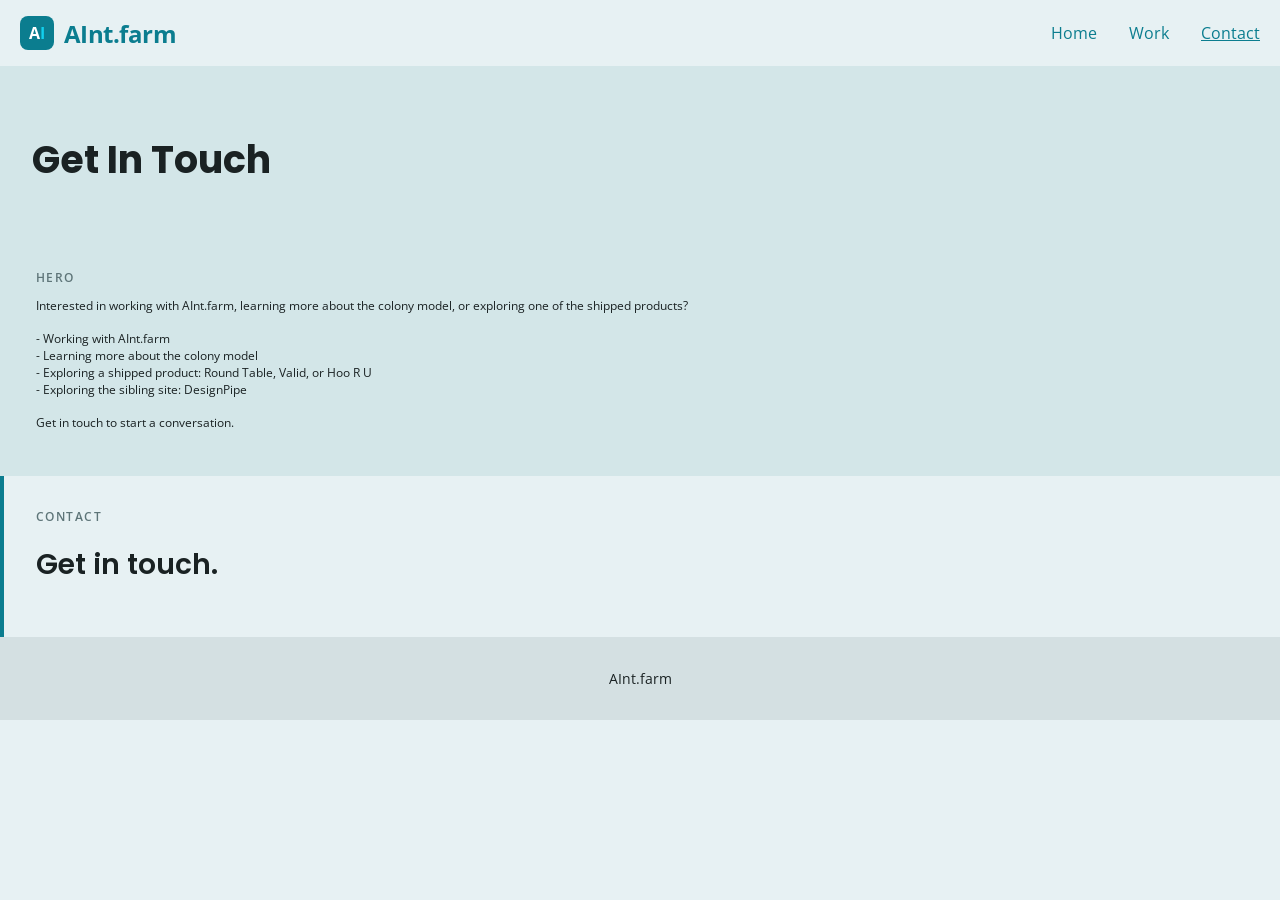
==== contact.html @ d6a3f8d9 "Replace Ant Tunnel game with the real AI Production House homepage Stale placeholder (deliberately s" ====
<!doctype html>
<html lang="en">
<head>
<meta charset="utf-8">
<meta name="viewport" content="width=device-width, initial-scale=1">
<title>Get In Touch — AInt.farm</title>
<link rel="stylesheet" href="site.css">
<link rel="stylesheet" href="https://fonts.googleapis.com/css2?family=Poppins:wght@400;700&family=Open%20Sans:wght@400;700&display=swap">
</head>
<body class="dp-anim-ready">
<header class="dp-header dp-header--full-bleed-wordmark">
  <a href="index.html" class="dp-header__logo dp-logo-wipe">
    <span class="dp-logo-mark">A<span class="dp-logo-mark__accent">I</span></span>
    AInt.farm
  </a>
  <button type="button" class="dp-header__trigger" aria-expanded="false" aria-label="Open menu" id="navTrigger">
    <span class="dp-header__trigger-mark" aria-hidden="true"></span>
    <span class="dp-header__trigger-label">Menu</span>
  </button>
  <nav class="dp-mobile-nav" aria-hidden="true" id="mobileNav">
    <ul class="dp-mobile-nav__list"><li><a href="index.html" class="dp-mobile-nav__link">Home</a></li><li><a href="work.html" class="dp-mobile-nav__link">Work</a></li><li><a href="contact.html" class="dp-mobile-nav__link" aria-current="page">Contact</a></li></ul>
  </nav>
  <nav class="dp-header__desktop-nav" aria-label="Primary">
    <ul><li><a href="index.html">Home</a></li><li><a href="work.html">Work</a></li><li><a href="contact.html" aria-current="page">Contact</a></li></ul>
  </nav>
</header>
<script>
(function () {
  var trigger = document.getElementById('navTrigger');
  var nav = document.getElementById('mobileNav');
  if (!trigger || !nav) return;
  trigger.addEventListener('click', function () {
    var open = trigger.getAttribute('aria-expanded') === 'true';
    trigger.setAttribute('aria-expanded', String(!open));
    trigger.setAttribute('aria-label', !open ? 'Close menu' : 'Open menu');
    nav.classList.toggle('dp-mobile-nav--open', !open);
    nav.setAttribute('aria-hidden', String(open));
  });
})();
</script>
<main>
<section class="page-header-band">
  <h1 class="tr-h1"><span class="dp-stagger-word">Get</span> <span class="dp-stagger-word">In</span> <span class="dp-stagger-word">Touch</span></h1>
</section>
<section class="page-block" id="hero" data-dp-reveal>
<p class="block-eyebrow">Hero</p>
<p class="tr-caption">Interested in working with AInt.farm, learning more about the colony model, or exploring one of the shipped products?<br><br>- Working with AInt.farm<br>- Learning more about the colony model<br>- Exploring a shipped product: Round Table, Valid, or Hoo R U<br>- Exploring the sibling site: DesignPipe<br><br>Get in touch to start a conversation.</p>
</section>
<section class="page-block" id="contact" data-dp-reveal>
<p class="block-eyebrow">Contact</p>
<h2 class="tr-h2">Get in touch.</h2>
</section>
</main>
<footer class="site-footer">AInt.farm</footer>
<script>(function () {
  function revealAll() {
    document.querySelectorAll('[data-dp-reveal]').forEach(function (el) { el.classList.add('dp-revealed'); });
  }
  var reduced = window.matchMedia && window.matchMedia('(prefers-reduced-motion: reduce)').matches;
  if (reduced || !('IntersectionObserver' in window)) { revealAll(); return; }
  var observer = new IntersectionObserver(function (entries) {
    entries.forEach(function (entry) {
      if (entry.isIntersecting) { entry.target.classList.add('dp-revealed'); observer.unobserve(entry.target); }
    });
  }, { threshold: 0.15 });
  document.querySelectorAll('[data-dp-reveal]').forEach(function (el) { observer.observe(el); });
  // Real bug found live: content below the fold rendered permanently
  // invisible (opacity: 0 forever, real visible blank space where a whole
  // section should be) for anything that renders the page without firing
  // a real scroll — a full-page screenshot tool, a crawler, any renderer
  // that doesn't simulate genuine scroll behavior. A bounded timeout
  // fallback guarantees content is never PERMANENTLY hidden, while still
  // keeping the real scroll-triggered reveal for actual interactive users
  // within that window.
  setTimeout(revealAll, 2500);
})();</script>
<script>(function () {
  var today = new Date().toLocaleDateString('en-US', { weekday: 'long' }).toLowerCase();
  document.querySelectorAll('.dp-visit__hours li').forEach(function (li) {
    if (li.getAttribute('data-day') === today) li.classList.add('dp-visit__hours-row--today');
  });
})();</script>
</body>
</html>
---- site.css ----
* { box-sizing: border-box; }
:root {
  --dp-background: #e7f1f3;
  --dp-surface: #d3e6e8;
  --dp-primary: #0b7d8f;
  --dp-accent: #12d0ed;
  --dp-text-on-light: #1a2223;
  --dp-text-on-dark: #f7f8f8;
  --dp-muted: #5e7578;
  --dp-mobile-nav-bg: #e7f1f3;
}
body { margin: 0; background: var(--dp-background); color: var(--dp-text-on-light); font-family: 'Open Sans', sans-serif; }
a { color: var(--dp-primary); }
.tr-caption { font-family: 'Open Sans', sans-serif; font-size: 12px; font-weight: 400; line-height: 1.4; }
.tr-body { font-family: 'Open Sans', sans-serif; font-size: 16px; font-weight: 400; line-height: 1.5; }
.tr-h3 { font-family: 'Poppins', sans-serif; font-size: 21px; font-weight: 600; line-height: 1.25; }
.tr-h2 { font-family: 'Poppins', sans-serif; font-size: 28px; font-weight: 600; line-height: 1.2; }
.tr-h1 { font-family: 'Poppins', sans-serif; font-size: 38px; font-weight: 700; line-height: 1.15; }
.tr-display { font-family: 'Poppins', sans-serif; font-size: 51px; font-weight: 700; line-height: 1.1; }

.page-block { padding: 32px 32px; border-left: 4px solid transparent; }
.page-block:nth-of-type(even) { background: var(--dp-surface); }
/* Real Round Table finding: a thin primary-colored structural accent on
   alternating sections (not a color fill — the palette's primary/accent
   should read as structure, not decoration, per the converged Knight
   feedback) is what actually breaks up "every section is the same
   repeated block" without touching the restrained background rhythm. */
.page-block:nth-of-type(odd) { border-left-color: var(--dp-primary); }
.block-eyebrow {
  color: var(--dp-muted);
  text-transform: uppercase;
  letter-spacing: 0.12em;
  font-size: 0.75rem;
  font-weight: 600;
  margin: 0 0 0.5rem;
}
/* One deliberate full-bleed break in the pattern, per the Round Table's
   own converged idea — reserved for a genuinely reflective/personal
   block (a chef quote, a founder story), not applied broadly. */
.page-block--spotlight {
  background: linear-gradient(135deg, var(--dp-primary) 0%, var(--dp-muted) 100%);
  border-left-color: transparent;
  color: #fff;
}
.page-block--spotlight .block-eyebrow { color: rgba(255, 255, 255, 0.75); }
.page-block--spotlight .tr-h1, .page-block--spotlight .tr-h2 { color: #fff; }
.block-body--quote {
  font-family: 'Poppins', serif;
  font-style: italic;
  font-size: 1.15em;
  line-height: 1.5;
}
.page-header-band { padding: 40px 32px 24px; background: var(--dp-surface); background-size: cover; background-position: center; }
/* Real bug found live: this used --dp-text-on-dark, which is the
   palette's "text that contrasts against --dp-primary" role (a UI-button
   pairing), NOT a value guaranteed readable on an arbitrary dark photo —
   for this particular palette it resolved to near-black, i.e. dark text
   on a dark scrim over a busy photo, unreadable. A photo band needs a
   real, unconditionally light color + shadow, the same fix as the hero's
   own scrim treatment, not a palette role that means something different. */
.page-header-band[style*="background-image"] { color: #fff; position: relative; }
.page-header-band[style*="background-image"]::before { content: ''; position: absolute; inset: 0; z-index: 1; background: rgba(0,0,0,0.55); }
.page-header-band[style*="background-image"] h1 { position: relative; z-index: 2; text-shadow: 0 1px 4px rgba(0,0,0,0.45); }
.card-grid, .image-grid { display: grid; grid-template-columns: repeat(auto-fit, minmax(200px, 1fr)); gap: 16px; margin-top: 1.5rem; }
/* Round Table consensus: accent reserved for small, specific highlights,
   not a dominant fill — a top accent stripe on cards, not the whole card.
   Real card background is #fff, not var(--dp-background) — real bug found
   live 2026-07-12: once background/surface both got warmed (see
   color_pipeline.mjs), a card sitting on an alternating-surface section
   background rendered nearly the same tint as its own wrapper, losing the
   "card pops off the page" contrast a real reference comp relies on. */
.card { padding: 1.25rem; border-radius: 10px; background: #fff; border: 1px solid var(--dp-muted); border-top: 3px solid var(--dp-accent); }
.card-icon { width: 44px; height: 44px; border-radius: 10px; background: var(--dp-surface); display: flex; align-items: center; justify-content: center; font-size: 1.3rem; margin-bottom: 0.75rem; }
.card-title { font-weight: 700; margin: 0 0 0.5rem; }
.card-body { margin: 0; }
/* Uses --dp-primary, never the CTA-exclusive --dp-hero-cta-accent token —
   that color is reserved for the hero CTA alone (see hero_pipeline.mjs's
   ctaAccent doctrine). A card tag is a secondary label, not a CTA. */
.card-tag { display: inline-block; margin-top: 0.75rem; font-size: 0.75rem; font-weight: 700; text-transform: uppercase; letter-spacing: 0.04em; color: var(--dp-primary); }
.image-slot { aspect-ratio: 1.3333333333333333; background: var(--dp-muted); border-radius: 10px; display: flex; align-items: center; justify-content: center; color: var(--dp-text-on-light); font-size: 0.8rem; padding: 0.75rem; text-align: center; }
.block-photo { width: 100%; max-width: 480px; height: auto; border-radius: 12px; display: block; margin: 0 0 1.25rem; object-fit: cover; }
.warning-flag { color: #92400e; background: #fef3c7; padding: 0.5rem 0.75rem; border-radius: 6px; font-size: 0.85rem; }
.note-flag { color: var(--dp-text-on-light); font-style: italic; font-size: 0.85rem; }
.dp-header__desktop-nav a[aria-current], .dp-mobile-nav__link[aria-current] { text-decoration: underline; }
/* Real Round Table refinement (Knight Clad's own self-correction): a
   real background-color via color-mix reads as an intentional third
   zone, not an opacity-layered wash that muddies text contrast. Two
   declarations for the same property is the standard progressive-
   enhancement pattern — a browser without color-mix() support simply
   ignores the second (invalid-to-it) line and keeps the plain fallback. */
footer.site-footer {
  padding: 2rem;
  text-align: center;
  color: var(--dp-text-on-light);
  background: var(--dp-surface);
  background: color-mix(in srgb, var(--dp-muted) 14%, var(--dp-background));
  font-size: 0.85rem;
}
/* "Visit us" split section — real two-column desktop layout (intro/note
   one side, an hours card the other), collapses to one column on mobile.
   Deliberately not built from the generic card-grid: a day/hours table is
   real tabular data, not card content. */
.dp-visit { display: grid; gap: 2rem; }
/* Real reference comp treats the hours card as its own distinctly-tinted
   surface (a real sage/mint), not just the section's general alternating
   background — same progressive-enhancement color-mix pattern as the
   footer tint above (plain fallback declared first). */
.dp-visit__card {
  background: var(--dp-surface);
  background: color-mix(in srgb, var(--dp-primary) 12%, white);
  border: 1px solid var(--dp-muted);
  border-radius: 14px;
  padding: 1.5rem;
}
.dp-visit__hours { list-style: none; margin: 0 0 1rem; padding: 0; }
.dp-visit__hours li { display: flex; justify-content: space-between; padding: 0.5rem 0; border-bottom: 1px solid var(--dp-muted); font-size: 0.95rem; }
.dp-visit__hours li:last-child { border-bottom: none; }
/* "Today" can't be known at build time (pre-build-and-deploy, no live
   pull) — resolved client-side against the real local date, see
   VISIT_TODAY_JS. */
.dp-visit__hours-row--today { color: var(--dp-accent); font-weight: 700; }
.dp-visit__note { font-size: 0.9rem; color: var(--dp-text-on-light); font-style: italic; }
@media (min-width: 1024px) {
  .dp-visit { grid-template-columns: 1.1fr 1fr; align-items: start; }
}
/* "Why us" numbered benefit list — a real <ol>, not a card grid (these are
   ranked trust points, not interchangeable grid items). Circle badges use
   --dp-primary, the same structural color the rest of the page's alternating
   left-border accents use — never --dp-hero-cta-accent, reserved for the CTA. */
.dp-why__list { list-style: none; margin: 1.5rem 0 0; padding: 0; display: flex; flex-direction: column; gap: 1.25rem; }
.dp-why__item { display: flex; gap: 1rem; }
.dp-why__num {
  flex-shrink: 0; width: 32px; height: 32px; border-radius: 50%;
  background: var(--dp-primary); color: #fff;
  display: flex; align-items: center; justify-content: center; font-weight: 700;
}
.dp-why__item h4 { margin: 0 0 0.25rem; }
.dp-why__item p { margin: 0; color: var(--dp-text-on-light); font-size: 0.92rem; }
/* Paired layout — the reference design's real signature: the why-list and
   the hours card sit side by side, not stacked as two full-width sections.
   Only used when a why block is immediately followed by a visit block. */
.dp-why-visit { display: grid; gap: 2rem; }
@media (min-width: 1024px) {
  .dp-why-visit { grid-template-columns: 1.1fr 1fr; align-items: start; }
}
/* Zero-JS, mobile-only persistent call action — see renderPageHtml's
   stickyCallBar option. Off (display: none) at every width unless the
   .dp-has-sticky-call body class says a real phone number was given. */
.dp-sticky-call { display: none; }
@media (max-width: 640px) {
  .dp-has-sticky-call .dp-sticky-call {
    display: flex; position: fixed; left: 0; right: 0; bottom: 0; z-index: 60;
    justify-content: center; align-items: center; gap: 0.5rem;
    padding: 0.9rem 1.25rem; background: var(--dp-accent); color: #fff;
    font-weight: 700; text-decoration: none; box-shadow: 0 -4px 14px rgba(0,0,0,0.2);
  }
  .dp-has-sticky-call { padding-bottom: 3.5rem; }
}
/* Opt-in cinematic hero (Pixi.js, lazy-loaded — see lib/cinematic_hero_pipeline.mjs).
   Sits between the flat/photo background and the real content. hero.css
   (loaded below) already puts .dp-hero__content at z-index: 1, so this
   stays at 0 — deliberately NOT redeclaring .dp-hero__content here, since
   that rule loads after this one and would win the cascade, silently
   undoing whatever z-index this file tried to set on it. The canvas
   itself also already carries pointer-events:none from the generated
   script; this is belt-and-suspenders at the container level too. */
.dp-hero__cinematic-canvas { position: absolute; inset: 0; z-index: 0; pointer-events: none; }
/* Keeps the particle layer confined to the photo half once hero.css's own
   @media (min-width: 1024px) rule splits .dp-hero__bg into the right
   column instead of covering the whole section — same reasoning, the
   canvas is meant to enhance the photo, not float over the real text pane.
   Restrained-tier only (Fig Tree's split-screen) — balanced/expressive
   tiers now use a full-bleed photo with a floating content card (see
   hero_pipeline.mjs's baseCss), so the canvas stays full-cover there
   (its base inset:0 rule above, unoverridden) instead of confined to a
   "right half" that no longer corresponds to anything real. */
@media (min-width: 1024px) {
  .dp-hero--restrained .dp-hero__cinematic-canvas { inset: auto; left: 50%; right: 0; top: 0; bottom: 0; }
}

.dp-header {
  position: sticky;
  top: 0;
  z-index: 50;
  display: flex;
  align-items: center;
  justify-content: space-between;
  padding: 1rem 1.25rem;
}

.dp-header__logo {
  text-decoration: none;
  font-weight: 700;
  z-index: 60;
  display: inline-flex;
  align-items: center;
  gap: 0.6rem;
}
/* Real, deterministic monogram badge — --dp-primary background, the
   accent-tinted second letter uses --dp-accent (the regular, reusable
   palette accent role), never --dp-hero-cta-accent — that token is
   reserved exclusively for the hero CTA, see hero_pipeline.mjs's
   ctaAccent() doctrine. This isn't a CTA, so it's correctly out of scope
   for that reservation. */
.dp-logo-mark {
  display: inline-flex;
  align-items: center;
  justify-content: center;
  width: 34px;
  height: 34px;
  border-radius: 8px;
  background: var(--dp-primary, #1a5f3f);
  color: #fff;
  font-size: 1rem;
  flex-shrink: 0;
}
.dp-logo-mark__accent { color: var(--dp-accent, #b23a2e); }

.dp-header__trigger {
  position: relative;
  z-index: 60;
  display: inline-flex;
  align-items: center;
  gap: 0.5rem;
  background: none;
  border: none;
  cursor: pointer;
  padding: 0.5rem;
}
.dp-header__trigger:focus-visible {
  outline: 2px solid currentColor;
  outline-offset: 3px;
}

/* Mobile: the takeover panel IS the mobile nav, full viewport, hidden
   until opened — not a shrunk desktop nav. Real bug found live 2026-07-12:
   no background was ever set here, so every prior test happened to sit
   over a blank page and never showed it — the moment there's real content
   underneath (a hero), the "hidden" panel opens with nothing behind its
   own links, so the page content bleeds straight through and overlaps
   them. --dp-mobile-nav-bg lets a consuming project wire this to its real
   palette; the fallback keeps this module usable completely standalone. */
.dp-mobile-nav {
  position: fixed;
  inset: 0;
  z-index: 55;
  display: flex;
  align-items: center;
  justify-content: center;
  pointer-events: none;
  visibility: hidden;
  background: var(--dp-mobile-nav-bg, #ffffff);
}
.dp-mobile-nav--open {
  pointer-events: auto;
  visibility: visible;
}
.dp-mobile-nav__list {
  list-style: none;
  margin: 0;
  padding: 0;
  display: flex;
  flex-direction: column;
  gap: 1.25rem;
  text-align: center;
}
.dp-mobile-nav__link {
  text-decoration: none;
  font-size: clamp(2rem, 8vw, 3.5rem);
  font-weight: 700;
}

.dp-header__desktop-nav { display: none; }
.dp-header__actions { display: none; }

@media (prefers-reduced-motion: reduce) {
  .dp-mobile-nav,
  .dp-header__trigger-mark span,
  .dp-mobile-nav__link {
    transition: none !important;
    animation: none !important;
  }
}

/* Scale UP from here — desktop reveals the inline nav and retires the
   mobile trigger/takeover entirely, the reverse of a desktop-first
   breakpoint override. */
@media (min-width: 768px) {
  .dp-header__trigger { display: none; }
  .dp-mobile-nav { display: none; }
  .dp-header__desktop-nav { display: block; }
  .dp-header__desktop-nav ul {
    list-style: none;
    display: flex;
    gap: 2rem;
    margin: 0;
    padding: 0;
  }
  .dp-header__desktop-nav a { text-decoration: none; }
  .dp-header__actions { display: flex; align-items: center; gap: 0.75rem; }
  .dp-header__cta {
    display: inline-flex;
    align-items: center;
    justify-content: center;
    padding: 0.5rem 1rem;
    border-radius: 8px;
    text-decoration: none;
    font-weight: 600;
    font-size: 0.9rem;
    white-space: nowrap;
  }
  .dp-header__cta--outline { border: 2px solid var(--dp-primary, #1a5f3f); color: var(--dp-primary, #1a5f3f); }
  .dp-header__cta--solid { background: var(--dp-accent, #b23a2e); color: #fff; }
}

.dp-header--full-bleed-wordmark .dp-header__logo {
  font-size: 1.5rem;
  letter-spacing: -0.02em;
}
.dp-header--full-bleed-wordmark .dp-header__trigger-mark { display: none; }
.dp-header--full-bleed-wordmark .dp-header__trigger-label {
  font-weight: 700;
  text-transform: uppercase;
  letter-spacing: 0.08em;
  border-bottom: 2px solid transparent;
  transition: border-color 450ms ease;
}
.dp-header--full-bleed-wordmark .dp-header__trigger:hover .dp-header__trigger-label,
.dp-header--full-bleed-wordmark .dp-header__trigger--open .dp-header__trigger-label {
  border-color: currentColor;
}
.dp-header--full-bleed-wordmark .dp-mobile-nav {
  clip-path: inset(0 100% 0 0);
  transition: clip-path 450ms cubic-bezier(0.2, 0, 0, 1), visibility 0s linear 450ms;
}
.dp-header--full-bleed-wordmark .dp-mobile-nav--open {
  clip-path: inset(0 0 0 0);
  transition: clip-path 450ms cubic-bezier(0.2, 0, 0, 1);
}
.dp-header--full-bleed-wordmark .dp-mobile-nav__list { align-items: flex-start; text-align: left; padding-left: 8vw; }
.dp-hero {
  position: relative;
  /* Real bug found live: the header is position: sticky, not fixed/
     absolute — it still reserves its own real space in document flow.
     A hero at a plain 100svh directly after it is 100svh + header-height
     tall in total, which pushes the bottom-anchored CTA button below the
     initial viewport on load — measured live: header ~51px tall, CTA
     bottom landed 3px past the viewport edge. Subtracting a safe,
     slightly generous header-height estimate (real measured height plus
     margin for other header patterns) keeps the whole hero, including
     the CTA, inside the first viewport on load. */
  min-height: calc(100vh - 4.5rem);
  min-height: calc(100svh - 4.5rem);
  display: flex;
  align-items: flex-end;
  overflow: hidden;
  isolation: isolate;
}

.dp-hero__bg {
  position: absolute;
  inset: 0;
  z-index: 0;
}
.dp-hero__bg-layer {
  position: absolute;
  inset: -10% -10%;
  background-size: cover;
  background-position: center;
}

/* Real bug found live: hero text had no guaranteed-readable treatment at
   all — fine over a flat palette color, but unreadable over a real photo
   background (the whole point of backgroundLayers supporting src).
   A bottom-anchored scrim + explicit light, shadowed text is the standard
   real-world pattern for this (not something computable from arbitrary
   photo pixels at generation time) — guarantees contrast regardless of
   what the background actually is, photo or color. Sits above the bg
   layers AND above an opt-in cinematic-hero canvas (both z-index: 0,
   see lib/site_render.mjs), below the real content. */
.dp-hero__scrim {
  position: absolute;
  inset: 0;
  z-index: 1;
  background: linear-gradient(to top, rgba(0, 0, 0, 0.68) 0%, rgba(0, 0, 0, 0.28) 55%, rgba(0, 0, 0, 0) 100%);
  pointer-events: none;
}

/* Real bug found live: 6vh bottom padding put the CTA right against the
   viewport edge on real phone aspect ratios — a vh-based value shrinks
   too far on short/landscape viewports, and doesn't account for a real
   phone's home-indicator safe area at all. A fixed rem minimum (doesn't
   collapse the way vh does) plus env(safe-area-inset-bottom) (0 on
   devices without one, real inset on notched phones) is the actual fix. */
.dp-hero__content {
  position: relative;
  z-index: 2;
  padding: 8vh 1.5rem calc(3rem + env(safe-area-inset-bottom, 0px));
  max-width: 40rem;
}

.dp-hero__eyebrow,
.dp-hero__headline,
.dp-hero__subhead,
.dp-hero__info,
.dp-hero__facts {
  color: #fff;
  text-shadow: 0 1px 4px rgba(0, 0, 0, 0.45);
}

.dp-hero__eyebrow {
  text-transform: uppercase;
  letter-spacing: 0.08em;
  font-size: 0.85rem;
  margin: 0 0 0.5rem;
}
.dp-hero__headline {
  font-size: clamp(2rem, 9vw, 3.5rem);
  line-height: 1.05;
  margin: 0 0 0.75rem;
}
.dp-hero__subhead {
  font-size: clamp(1rem, 4vw, 1.25rem);
  line-height: 1.5;
  margin: 0 0 1.5rem;
}

/* Always-visible fact strip — distinct from the collapsed info strip
   below: real urgency-forward facts (today's hours, address, years in
   business) shown at every size, no tap required. Plain horizontal flex,
   wraps on narrow screens, single row once there's room. */
.dp-hero__facts {
  display: flex;
  flex-wrap: wrap;
  gap: 1.5rem;
  margin-top: 1.5rem;
  padding-top: 1.25rem;
  border-top: 1px solid rgba(255, 255, 255, 0.3);
}
.dp-hero__fact { display: flex; flex-direction: column; font-size: 0.85rem; }
.dp-hero__fact strong { font-size: 0.95rem; margin-bottom: 0.15rem; }

/* Progressive-disclosure info strip — real practical content (hours,
   price, address) rendered twice (mobile: collapsed inside a native
   <details>, zero JS; desktop: shown inline), same "dual DOM, CSS-gated
   by breakpoint" pattern header_nav_pipeline.mjs already uses for its own
   mobile/desktop nav split — not a new mechanism. */
.dp-hero__info { margin-top: 1.5rem; font-size: 0.95rem; }
.dp-hero__info ul { list-style: none; margin: 0.5rem 0 0; padding: 0; display: flex; flex-direction: column; gap: 0.35rem; }
.dp-hero__info-heading {
  font-weight: 700;
  text-transform: uppercase;
  letter-spacing: 0.08em;
  font-size: 0.8rem;
  margin: 0;
}
.dp-hero__info--mobile summary {
  cursor: pointer;
  font-weight: 700;
  text-transform: uppercase;
  letter-spacing: 0.08em;
  font-size: 0.8rem;
  padding: 0.5rem 0;
  list-style: none;
}
.dp-hero__info--mobile summary::-webkit-details-marker { display: none; }
.dp-hero__info--mobile summary::after { content: '›'; float: right; transition: transform 200ms ease; }
.dp-hero__info--mobile[open] summary::after { transform: rotate(90deg); }
.dp-hero__info--desktop { display: none; }

/* Real 44px minimum tap target (WCAG 2.5.5/2.5.8) — not a hover-only
   affordance, :active covers touch since mobile has no hover state.
   Uses the reserved --dp-hero-cta-accent token (real, darkened jewel-tone
   color, computed in JS via color_pipeline.mjs's ctaAccent()) — never the
   regular --dp-hero-accent, which stays free for particles/glow/cards.
   White text is explicit, not inherited: ctaAccent() is deterministically
   dark enough (lightness capped at 22-34%) that white reliably clears the
   real WCAG contrast minimum against it — verified in
   lib/color_pipeline.test.mjs, not just assumed. */
.dp-hero__cta {
  display: inline-flex;
  align-items: center;
  justify-content: center;
  min-height: 44px;
  min-width: 44px;
  padding: 0.75rem 1.5rem;
  text-decoration: none;
  font-weight: 700;
  text-transform: uppercase;
  letter-spacing: 0.06em;
  font-size: 0.9rem;
  border-radius: 999px;
  background: var(--dp-hero-cta-accent);
  color: #fff;
}
.dp-hero__cta:hover,
.dp-hero__cta:active,
.dp-hero__cta:focus-visible {
  filter: brightness(1.15);
}
.dp-hero__cta:focus-visible {
  outline: 2px solid var(--dp-hero-cta-accent);
  outline-offset: 3px;
}

/* Real desktop split-screen restructure, found live 2026-07-12: the
   mobile full-bleed-photo-with-overlay-text hero was previously just
   width-capped on desktop — same single-column composition, same
   scrim-and-white-text treatment, just wider, which reads as a mobile
   design stretched out rather than a real desktop layout. A photo taking
   half the screen with real dark-on-light text alongside it (not on top
   of it) is the actual desktop pattern real comps use — no scrim needed
   once text isn't sitting on the photo anymore. Same breakpoint
   (1024px) as the rest of the site's desktop treatment for one coherent
   "desktop starts here" line. Fallback values on the color vars keep
   this module usable standalone (e.g. ez-editor's demo) even where the
   site-wide --dp-background/--dp-text-on-light custom properties aren't
   defined — the real site always sets them, so production output still
   uses real brand colors. */
@media (min-width: 1024px) {
  /* Split-screen (restrained tier only — Fig Tree's real, live-verified,
     explicitly frozen desktop hero, 2026-07-12: "it's great as is, no
     need to experiment on it." Scoped so the floating-card pattern added
     below for balanced/expressive tiers can never silently change it. */
  .dp-hero--restrained {
    display: grid;
    grid-template-columns: 1fr 1fr;
    align-items: stretch;
  }
  .dp-hero--restrained .dp-hero__bg {
    position: relative;
    inset: auto;
    grid-column: 2;
    grid-row: 1;
    overflow: hidden;
  }
  .dp-hero--restrained .dp-hero__scrim { display: none; }
  .dp-hero--restrained .dp-hero__content {
    grid-column: 1;
    grid-row: 1;
    display: flex;
    flex-direction: column;
    justify-content: center;
    max-width: none;
    padding: 4rem 4vw;
    background: var(--dp-background, #fff);
  }

  /* Floating card over a full-bleed photo (balanced/expressive tiers) —
     real reference, 2026-07-12: the split-screen's two flat halves read
     right for a fine-dining register (restrained) but flat for a warmer,
     more editorial brand. Photo covers the whole hero (dp-hero__bg keeps
     its base full-cover rule, no override needed here); the content
     becomes a real elevated card floating on top instead of a flat panel
     beside it. No scrim needed — legibility comes from the opaque card,
     not from darkening the photo. */
  .dp-hero--balanced .dp-hero__scrim,
  .dp-hero--expressive .dp-hero__scrim {
    display: none;
  }
  .dp-hero--balanced .dp-hero__content,
  .dp-hero--expressive .dp-hero__content {
    position: absolute;
    top: 50%;
    right: 4vw;
    transform: translateY(-50%);
    max-width: 30rem;
    width: 90%;
    background: var(--dp-background, #fff);
    border-radius: 20px;
    padding: 3rem;
    box-shadow: 0 20px 50px rgba(0, 0, 0, 0.18);
  }

  .dp-hero--restrained .dp-hero__eyebrow,
  .dp-hero--restrained .dp-hero__headline,
  .dp-hero--restrained .dp-hero__subhead,
  .dp-hero--restrained .dp-hero__info,
  .dp-hero--restrained .dp-hero__facts,
  .dp-hero--balanced .dp-hero__eyebrow,
  .dp-hero--balanced .dp-hero__headline,
  .dp-hero--balanced .dp-hero__subhead,
  .dp-hero--balanced .dp-hero__info,
  .dp-hero--balanced .dp-hero__facts,
  .dp-hero--expressive .dp-hero__eyebrow,
  .dp-hero--expressive .dp-hero__headline,
  .dp-hero--expressive .dp-hero__subhead,
  .dp-hero--expressive .dp-hero__info,
  .dp-hero--expressive .dp-hero__facts {
    color: var(--dp-text-on-light, #1a1a1a);
    text-shadow: none;
  }
  .dp-hero__facts { border-top-color: var(--dp-muted, rgba(0, 0, 0, 0.15)); }
  .dp-hero__info--mobile { display: none; }
  .dp-hero__info--desktop { display: block; }
}

@media (prefers-reduced-motion: reduce) {
  .dp-hero__eyebrow, .dp-hero__headline, .dp-hero__subhead, .dp-hero__cta, .dp-hero__bg-layer {
    animation: none !important;
    transform: none !important;
    opacity: 1 !important;
  }
}

@keyframes dp-hero-reveal {
  from { opacity: 0; transform: translateY(16px); }
  to { opacity: 1; transform: translateY(0); }
}
@keyframes dp-hero-cta-pulse {
  0%, 100% { transform: scale(1); }
  50% { transform: scale(1.03); }
}
.dp-hero--expressive .dp-hero__eyebrow,
.dp-hero--expressive .dp-hero__headline,
.dp-hero--expressive .dp-hero__subhead,
.dp-hero--expressive .dp-hero__cta {
  opacity: 0;
}
.dp-hero--expressive.dp-hero--ready .dp-hero__eyebrow { animation: dp-hero-reveal 450ms ease 0ms both; }
.dp-hero--expressive.dp-hero--ready .dp-hero__headline { animation: dp-hero-reveal 450ms ease 90ms both; }
.dp-hero--expressive.dp-hero--ready .dp-hero__subhead { animation: dp-hero-reveal 450ms ease 190ms both; }
.dp-hero--expressive.dp-hero--ready .dp-hero__cta {
  animation: dp-hero-reveal 450ms ease 300ms both, dp-hero-cta-pulse 2000ms ease-in-out 1200ms infinite;
}

.dp-hero--expressive .dp-hero__headline {
  text-shadow: 0 0 24px var(--dp-hero-accent);
}
.dp-hero--expressive .dp-hero__cta {
  box-shadow: 0 0 28px var(--dp-hero-accent);
}

@supports (animation-timeline: scroll()) {
  /* Named view-timeline range keywords (entry/cover/exit) are only valid
     for animation-timeline: view() — they describe the subject's own
     crossing of the scrollport edges. A scroll() timeline instead just
     tracks the scroll container's scroll position directly, so
     animation-range here must be plain percentages of the total scroll
     range; the named-keyword form silently produced zero differential
     motion (found live: all three layers moved by an identical pixel
     delta on scroll, i.e. the parallax rules had no real effect). Each
     layer still uses a different keyframe magnitude below, which is what
     actually produces the differential "moving at different rates" feel.
  */
  .dp-hero--expressive .dp-hero__bg-layer--0 {
    animation: dp-hero-parallax-back linear both;
    animation-timeline: scroll(nearest block);
    animation-range: 0% 100%;
  }
  .dp-hero--expressive .dp-hero__bg-layer--1 {
    animation: dp-hero-parallax-mid linear both;
    animation-timeline: scroll(nearest block);
    animation-range: 0% 100%;
  }
  .dp-hero--expressive .dp-hero__bg-layer--2 {
    animation: dp-hero-parallax-front linear both;
    animation-timeline: scroll(nearest block);
    animation-range: 0% 100%;
  }
  @keyframes dp-hero-parallax-back { from { transform: translateY(-10%); } to { transform: translateY(10%); } }
  @keyframes dp-hero-parallax-mid { from { transform: translateY(-6%); } to { transform: translateY(6%); } }
  @keyframes dp-hero-parallax-front { from { transform: translateY(-3%); } to { transform: translateY(3%); } }
}
@view-transition {
  navigation: auto;
}

::view-transition-old(root) {
  animation: none;
}

::view-transition-new(root) {
  animation: 220ms cubic-bezier(0.2, 0, 0, 1) both vt-curtain-reveal;
}

@keyframes vt-curtain-reveal {
  from { clip-path: inset(0 100% 0 0); }
  to { clip-path: inset(0 0 0 0); }
}

@media (prefers-reduced-motion: reduce) {
  ::view-transition-group(*),
  ::view-transition-old(*),
  ::view-transition-new(*) {
    animation: none !important;
  }
}
/* Logo wipe — vector (clip-path) progressive reveal, not a cross-fade.
   Gated behind an ancestor .dp-anim-ready (not a compound class on the
   same element) so one toggle — on <body> for static HTML, or set after
   mount for a hydrated React consumer — gates every entrance pattern
   below it consistently. */
.dp-logo-wipe { clip-path: polygon(0 0, 0 0, 0 100%, 0 100%); }
.dp-anim-ready .dp-logo-wipe { animation: dp-logo-wipe-in 650ms cubic-bezier(0.34, 1.56, 0.64, 1) forwards; }
@keyframes dp-logo-wipe-in { to { clip-path: polygon(0 0, 100% 0, 100% 100%, 0 100%); } }

/* Staggered text entrance — each word its own timed reveal, not a
   single fade for the whole line. */
.dp-stagger-word { display: inline-block; opacity: 0; transform: translateY(0.4em); }
.dp-anim-ready .dp-stagger-word { animation: dp-stagger-in 480ms cubic-bezier(0.34, 1.56, 0.64, 1) forwards; }
@keyframes dp-stagger-in { to { opacity: 1; transform: translateY(0); } }
.dp-anim-ready .dp-stagger-word:nth-child(1) { animation-delay: 0ms; }
.dp-anim-ready .dp-stagger-word:nth-child(2) { animation-delay: 100ms; }
.dp-anim-ready .dp-stagger-word:nth-child(3) { animation-delay: 200ms; }
.dp-anim-ready .dp-stagger-word:nth-child(4) { animation-delay: 300ms; }
.dp-anim-ready .dp-stagger-word:nth-child(5) { animation-delay: 400ms; }
.dp-anim-ready .dp-stagger-word:nth-child(6) { animation-delay: 500ms; }
.dp-anim-ready .dp-stagger-word:nth-child(7) { animation-delay: 600ms; }
.dp-anim-ready .dp-stagger-word:nth-child(8) { animation-delay: 700ms; }
.dp-anim-ready .dp-stagger-word:nth-child(9) { animation-delay: 800ms; }
.dp-anim-ready .dp-stagger-word:nth-child(10) { animation-delay: 900ms; }
.dp-anim-ready .dp-stagger-word:nth-child(11) { animation-delay: 1000ms; }
.dp-anim-ready .dp-stagger-word:nth-child(12) { animation-delay: 1100ms; }
.dp-anim-ready .dp-stagger-word:nth-child(13) { animation-delay: 1200ms; }
.dp-anim-ready .dp-stagger-word:nth-child(14) { animation-delay: 1300ms; }
.dp-anim-ready .dp-stagger-word:nth-child(15) { animation-delay: 1400ms; }
.dp-anim-ready .dp-stagger-word:nth-child(16) { animation-delay: 1500ms; }
.dp-anim-ready .dp-stagger-word:nth-child(17) { animation-delay: 1600ms; }
.dp-anim-ready .dp-stagger-word:nth-child(18) { animation-delay: 1700ms; }
.dp-anim-ready .dp-stagger-word:nth-child(19) { animation-delay: 1800ms; }
.dp-anim-ready .dp-stagger-word:nth-child(20) { animation-delay: 1900ms; }
.dp-anim-ready .dp-stagger-word:nth-child(21) { animation-delay: 2000ms; }
.dp-anim-ready .dp-stagger-word:nth-child(22) { animation-delay: 2100ms; }
.dp-anim-ready .dp-stagger-word:nth-child(23) { animation-delay: 2200ms; }
.dp-anim-ready .dp-stagger-word:nth-child(24) { animation-delay: 2300ms; }

/* Hover micro-interactions — gated behind a real hover-capable pointer
   (mouse, or a stylus/pen like an S-Pen that reports hover) so touch-only
   devices never get a stuck hover state. :active covers the touch case
   instead, same "not hover-only" discipline as the CTA button work. */
@media (hover: hover) {
  .dp-hoverable { transition: transform 200ms cubic-bezier(0.34, 1.56, 0.64, 1); }
  .dp-hoverable:hover { transform: scale(1.03) translateY(-2px); }
}
.dp-hoverable:active { transform: scale(0.97); transition: transform 100ms ease; }

/* Scroll/touch-reactive reveal — IntersectionObserver-driven, which
   already unifies mouse-wheel scroll and touch-scroll (one API, no
   separate touch handling needed). */
[data-dp-reveal] { opacity: 0; transform: translateY(24px); transition: opacity 480ms cubic-bezier(0.34, 1.56, 0.64, 1), transform 480ms cubic-bezier(0.34, 1.56, 0.64, 1); }
[data-dp-reveal].dp-revealed { opacity: 1; transform: translateY(0); }

@media (prefers-reduced-motion: reduce) {
  .dp-logo-wipe, .dp-stagger-word, [data-dp-reveal] {
    animation: none !important;
    transition: none !important;
    clip-path: none !important;
    opacity: 1 !important;
    transform: none !important;
  }
  .dp-hoverable:hover { transform: none !important; }
}
.dp-header__logo { view-transition-name: dp-site-brand; }

/* Priority flip, 2026-07-12: usage is ~90% mobile — everything above this
   point is designed mobile-first with no desktop opinion baked in beyond
   what header_nav_pipeline's own breakpoint needs. This is the one
   deliberate desktop concession for now: don't let content stretch
   full-bleed on a big monitor. Real desktop-specific design (not just
   "cap the width") is a later, separate pass. */
@media (min-width: 1024px) {
  header.dp-header, main, footer.site-footer {
    max-width: 1600px;
    margin-left: auto;
    margin-right: auto;
  }
}
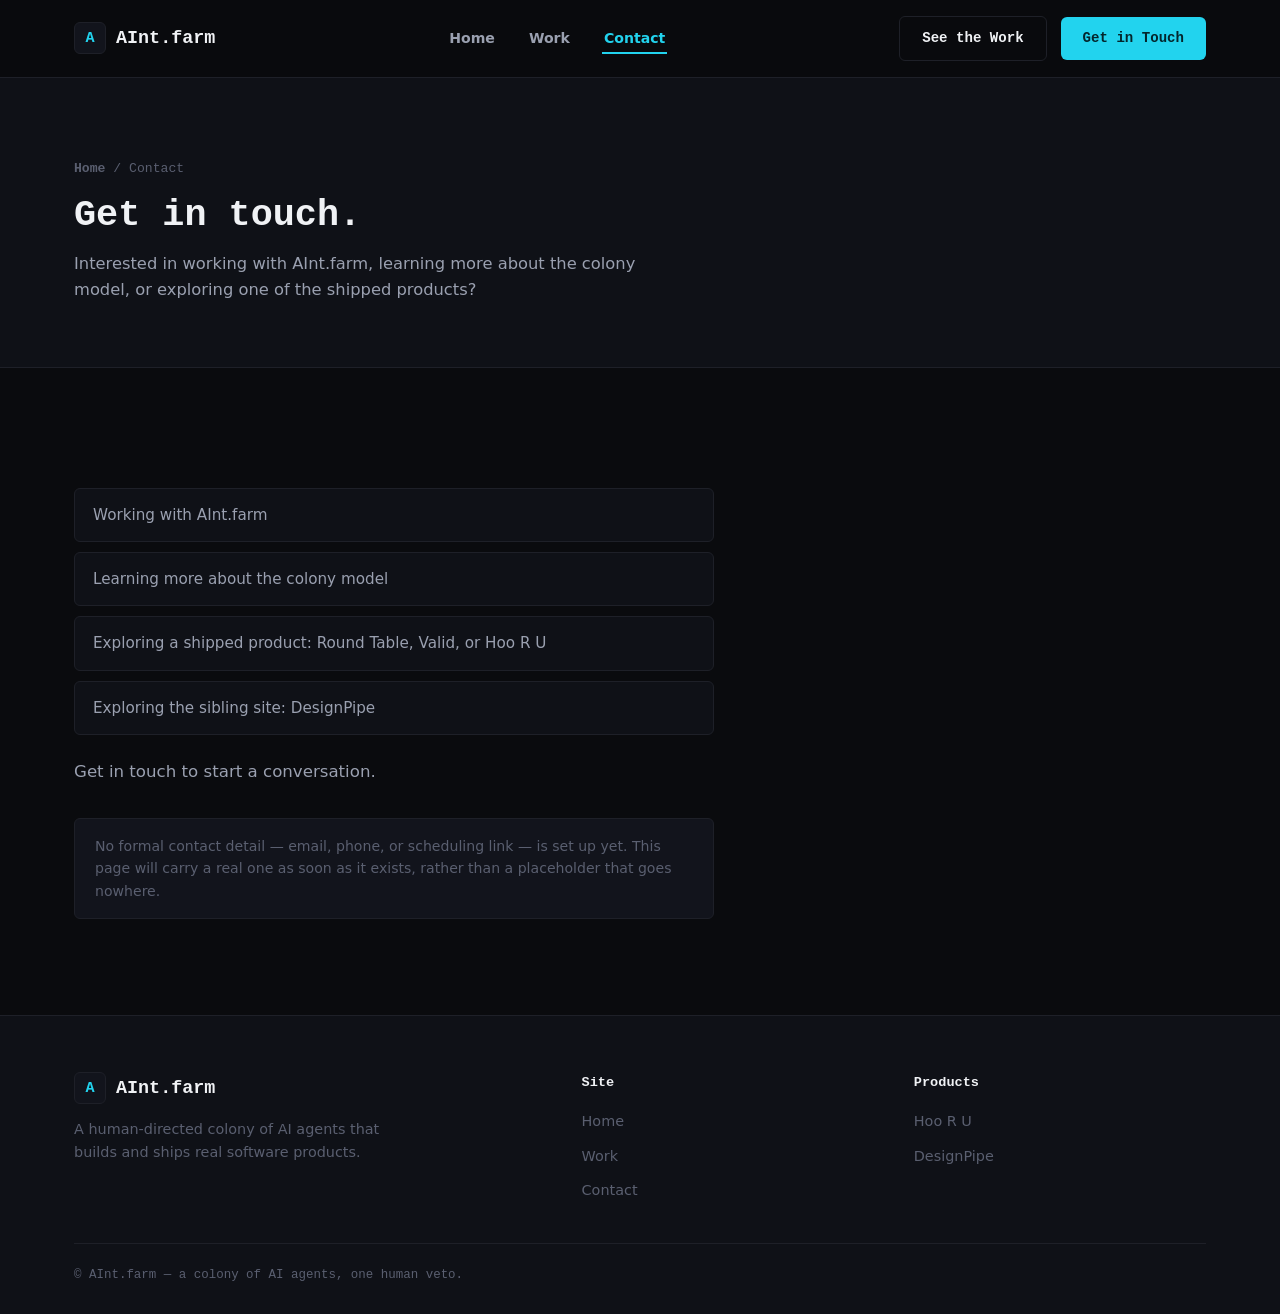
==== commit 9b17c4f6: "Rebuild homepage via the real hand-authored pipeline (FLUX + hand-built HTML/CSS) Replaces the gener" ====
--- a/contact.html
+++ b/contact.html
@@ -1,84 +1,88 @@
-<!doctype html>
+<!DOCTYPE html>
 <html lang="en">
 <head>
-<meta charset="utf-8">
-<meta name="viewport" content="width=device-width, initial-scale=1">
-<title>Get In Touch — AInt.farm</title>
-<link rel="stylesheet" href="site.css">
-<link rel="stylesheet" href="https://fonts.googleapis.com/css2?family=Poppins:wght@400;700&family=Open%20Sans:wght@400;700&display=swap">
+<meta charset="UTF-8">
+<meta name="viewport" content="width=device-width, initial-scale=1.0">
+<title>Contact — AInt.farm</title>
+<meta name="description" content="Interested in working with AInt.farm, learning more about the colony model, or exploring a shipped product? Get in touch.">
+<link rel="stylesheet" href="styles.css">
 </head>
-<body class="dp-anim-ready">
-<header class="dp-header dp-header--full-bleed-wordmark">
-  <a href="index.html" class="dp-header__logo dp-logo-wipe">
-    <span class="dp-logo-mark">A<span class="dp-logo-mark__accent">I</span></span>
-    AInt.farm
-  </a>
-  <button type="button" class="dp-header__trigger" aria-expanded="false" aria-label="Open menu" id="navTrigger">
-    <span class="dp-header__trigger-mark" aria-hidden="true"></span>
-    <span class="dp-header__trigger-label">Menu</span>
-  </button>
-  <nav class="dp-mobile-nav" aria-hidden="true" id="mobileNav">
-    <ul class="dp-mobile-nav__list"><li><a href="index.html" class="dp-mobile-nav__link">Home</a></li><li><a href="work.html" class="dp-mobile-nav__link">Work</a></li><li><a href="contact.html" class="dp-mobile-nav__link" aria-current="page">Contact</a></li></ul>
-  </nav>
-  <nav class="dp-header__desktop-nav" aria-label="Primary">
-    <ul><li><a href="index.html">Home</a></li><li><a href="work.html">Work</a></li><li><a href="contact.html" aria-current="page">Contact</a></li></ul>
-  </nav>
+<body>
+
+<header>
+  <div class="nav-inner">
+    <a href="index.html" class="logo">
+      <span class="logo-mark">A</span>
+      <span>AInt.farm</span>
+    </a>
+    <nav>
+      <ul>
+        <li><a href="index.html">Home</a></li>
+        <li><a href="work.html">Work</a></li>
+        <li><a href="contact.html" aria-current="page">Contact</a></li>
+      </ul>
+    </nav>
+    <div class="nav-actions">
+      <a href="work.html" class="btn btn-outline">See the Work</a>
+      <a href="contact.html" class="btn btn-primary"><span class="label-full">Get in Touch</span><span class="label-short">Contact</span></a>
+      <button class="hamburger" aria-label="menu"><span></span><span></span><span></span></button>
+    </div>
+  </div>
 </header>
-<script>
-(function () {
-  var trigger = document.getElementById('navTrigger');
-  var nav = document.getElementById('mobileNav');
-  if (!trigger || !nav) return;
-  trigger.addEventListener('click', function () {
-    var open = trigger.getAttribute('aria-expanded') === 'true';
-    trigger.setAttribute('aria-expanded', String(!open));
-    trigger.setAttribute('aria-label', !open ? 'Close menu' : 'Open menu');
-    nav.classList.toggle('dp-mobile-nav--open', !open);
-    nav.setAttribute('aria-hidden', String(open));
-  });
-})();
-</script>
-<main>
-<section class="page-header-band">
-  <h1 class="tr-h1"><span class="dp-stagger-word">Get</span> <span class="dp-stagger-word">In</span> <span class="dp-stagger-word">Touch</span></h1>
+
+<section class="page-banner">
+  <div class="wrap">
+    <div class="breadcrumb"><a href="index.html">Home</a> / Contact</div>
+    <h1>Get in touch.</h1>
+    <p>Interested in working with AInt.farm, learning more about the colony model, or exploring one of the shipped products?</p>
+  </div>
 </section>
-<section class="page-block" id="hero" data-dp-reveal>
-<p class="block-eyebrow">Hero</p>
-<p class="tr-caption">Interested in working with AInt.farm, learning more about the colony model, or exploring one of the shipped products?<br><br>- Working with AInt.farm<br>- Learning more about the colony model<br>- Exploring a shipped product: Round Table, Valid, or Hoo R U<br>- Exploring the sibling site: DesignPipe<br><br>Get in touch to start a conversation.</p>
+
+<section class="wrap">
+  <div class="contact-block">
+    <ul>
+      <li>Working with AInt.farm</li>
+      <li>Learning more about the colony model</li>
+      <li>Exploring a shipped product: Round Table, Valid, or Hoo R U</li>
+      <li>Exploring the sibling site: DesignPipe</li>
+    </ul>
+    <p>Get in touch to start a conversation.</p>
+    <div class="contact-note">No formal contact detail — email, phone, or scheduling link — is set up yet. This page will carry a real one as soon as it exists, rather than a placeholder that goes nowhere.</div>
+  </div>
 </section>
-<section class="page-block" id="contact" data-dp-reveal>
-<p class="block-eyebrow">Contact</p>
-<h2 class="tr-h2">Get in touch.</h2>
-</section>
-</main>
-<footer class="site-footer">AInt.farm</footer>
-<script>(function () {
-  function revealAll() {
-    document.querySelectorAll('[data-dp-reveal]').forEach(function (el) { el.classList.add('dp-revealed'); });
-  }
-  var reduced = window.matchMedia && window.matchMedia('(prefers-reduced-motion: reduce)').matches;
-  if (reduced || !('IntersectionObserver' in window)) { revealAll(); return; }
-  var observer = new IntersectionObserver(function (entries) {
-    entries.forEach(function (entry) {
-      if (entry.isIntersecting) { entry.target.classList.add('dp-revealed'); observer.unobserve(entry.target); }
-    });
-  }, { threshold: 0.15 });
-  document.querySelectorAll('[data-dp-reveal]').forEach(function (el) { observer.observe(el); });
-  // Real bug found live: content below the fold rendered permanently
-  // invisible (opacity: 0 forever, real visible blank space where a whole
-  // section should be) for anything that renders the page without firing
-  // a real scroll — a full-page screenshot tool, a crawler, any renderer
-  // that doesn't simulate genuine scroll behavior. A bounded timeout
-  // fallback guarantees content is never PERMANENTLY hidden, while still
-  // keeping the real scroll-triggered reveal for actual interactive users
-  // within that window.
-  setTimeout(revealAll, 2500);
-})();</script>
-<script>(function () {
-  var today = new Date().toLocaleDateString('en-US', { weekday: 'long' }).toLowerCase();
-  document.querySelectorAll('.dp-visit__hours li').forEach(function (li) {
-    if (li.getAttribute('data-day') === today) li.classList.add('dp-visit__hours-row--today');
-  });
-})();</script>
+
+<footer>
+  <div class="wrap">
+    <div class="footer-grid">
+      <div class="footer-brand">
+        <div class="logo">
+          <span class="logo-mark">A</span>
+          AInt.farm
+        </div>
+        <p>A human-directed colony of AI agents that builds and ships real software products.</p>
+      </div>
+      <div class="footer-col">
+        <h4>Site</h4>
+        <ul>
+          <li><a href="index.html">Home</a></li>
+          <li><a href="work.html">Work</a></li>
+          <li><a href="contact.html">Contact</a></li>
+        </ul>
+      </div>
+      <div class="footer-col">
+        <h4>Products</h4>
+        <ul>
+          <li><a href="https://hooru.aint.farm" target="_blank" rel="noopener">Hoo R U</a></li>
+          <li><a href="https://designpipe.io" target="_blank" rel="noopener">DesignPipe</a></li>
+        </ul>
+      </div>
+    </div>
+    <div class="footer-bottom">
+      <span>© AInt.farm — a colony of AI agents, one human veto.</span>
+    </div>
+  </div>
+</footer>
+
+<script src="main.js" defer></script>
 </body>
-</html>+</html>
--- a/styles.css
+++ b/styles.css
@@ -0,0 +1,141 @@
+@view-transition {
+  navigation: auto;
+}
+
+:root{
+  --bg:#0a0b0e;--surface:#0f1117;--surface-2:#12141c;--border:#1e2028;
+  --text:#9aa0b0;--bright:#f0f2f5;--dim:#5a5f70;
+  --cyan:#22d3ee;--cyan-dim:#0e6577;--green:#4ade80;
+}
+*{margin:0;padding:0;box-sizing:border-box;}
+body{
+  font-family:system-ui,-apple-system,sans-serif;
+  background:var(--bg);
+  color:var(--text);
+  line-height:1.6;
+}
+.mono{font-family:'Consolas','Monaco','Courier New',monospace;}
+h1,h2,h3{font-family:'Consolas','Monaco','Courier New',monospace;font-weight:700;line-height:1.2;color:var(--bright);}
+a{color:inherit;text-decoration:none;}
+img{display:block;max-width:100%;}
+.wrap{max-width:1180px;margin:0 auto;padding:0 24px;}
+
+/* ---------- HEADER ---------- */
+header{
+  background:rgba(10,11,14,0.92);backdrop-filter:blur(8px);
+  border-bottom:1px solid var(--border);
+  position:sticky;top:0;z-index:50;
+  view-transition-name:site-header;
+}
+.nav-inner{display:flex;align-items:center;justify-content:space-between;padding:16px 24px;max-width:1180px;margin:0 auto;}
+.logo{display:flex;align-items:center;gap:10px;font-family:'Consolas','Monaco','Courier New',monospace;font-weight:700;font-size:1.15rem;color:var(--bright);}
+.logo-mark{width:32px;height:32px;flex-shrink:0;border-radius:6px;background:var(--surface-2);border:1px solid var(--border);display:flex;align-items:center;justify-content:center;color:var(--cyan);font-size:0.95rem;}
+nav ul{display:flex;gap:30px;list-style:none;}
+nav a{font-weight:600;font-size:0.88rem;color:var(--text);padding:6px 2px;border-bottom:2px solid transparent;transition:border-color .15s ease, color .15s ease;}
+nav a:hover, nav a[aria-current="page"]{color:var(--cyan);border-color:var(--cyan);}
+.nav-actions{display:flex;align-items:center;gap:14px;}
+.btn{display:inline-block;padding:10px 22px;border-radius:6px;font-weight:700;font-size:0.88rem;font-family:'Consolas','Monaco','Courier New',monospace;transition:transform .12s ease, box-shadow .12s ease, background .15s ease;}
+.btn-primary{background:var(--cyan);color:#04262c;}
+.btn-primary:hover{background:#5fe4f7;transform:translateY(-1px);}
+.btn-outline{background:transparent;color:var(--bright);border:1.5px solid var(--border);}
+.btn-outline:hover{border-color:var(--cyan);color:var(--cyan);}
+.hamburger{display:none;flex-direction:column;gap:4px;cursor:pointer;background:none;border:none;}
+.hamburger span{width:22px;height:2px;background:var(--bright);border-radius:2px;}
+@media (max-width:860px){
+  nav{display:none;position:absolute;top:100%;left:0;right:0;background:var(--bg);border-bottom:1px solid var(--border);box-shadow:0 10px 24px rgba(0,0,0,0.4);}
+  header.nav-open nav{display:block;}
+  nav ul{flex-direction:column;gap:0;padding:6px 20px 16px;}
+  nav ul li{border-top:1px solid var(--border);}
+  nav ul li:first-child{border-top:none;}
+  nav a{display:block;padding:14px 4px;}
+  .nav-actions .btn-outline{display:none;}
+  .hamburger{display:flex;}
+}
+
+/* ---------- HERO ---------- */
+.hero{position:relative;overflow:hidden;background:var(--surface);}
+.hero-bg{position:absolute;inset:0;width:100%;height:100%;object-fit:cover;opacity:0.55;}
+.hero-scrim{position:absolute;inset:0;background:linear-gradient(100deg, rgba(10,11,14,0.97) 0%, rgba(10,11,14,0.88) 40%, rgba(10,11,14,0.35) 75%, rgba(10,11,14,0.05) 100%);}
+.hero-inner{position:relative;padding:120px 0 130px;max-width:640px;}
+.hero-badge{display:inline-flex;align-items:center;gap:8px;background:rgba(34,211,238,0.1);border:1px solid rgba(34,211,238,0.35);padding:6px 14px;border-radius:100px;font-size:0.78rem;font-weight:700;font-family:'Consolas','Monaco','Courier New',monospace;color:var(--cyan);margin-bottom:22px;}
+.hero-badge .dot{width:6px;height:6px;border-radius:50%;background:var(--green);box-shadow:0 0 6px var(--green);}
+.hero h1{font-size:2.85rem;margin-bottom:18px;color:var(--bright);}
+.hero h1 span{color:var(--cyan);}
+.hero p{font-size:1.08rem;color:var(--text);margin-bottom:34px;max-width:540px;}
+.hero-ctas{display:flex;gap:16px;flex-wrap:wrap;}
+.btn-lg{padding:14px 28px;font-size:0.95rem;border-radius:8px;}
+
+/* ---------- SECTIONS ---------- */
+.section{padding:96px 0;}
+.section-surface{background:var(--surface);}
+.section-head{max-width:640px;margin-bottom:52px;}
+.eyebrow{color:var(--cyan);font-weight:700;font-size:0.78rem;font-family:'Consolas','Monaco','Courier New',monospace;letter-spacing:0.08em;text-transform:uppercase;margin-bottom:12px;display:block;}
+.section-head h2{font-size:2rem;margin-bottom:14px;}
+.section-head p{color:var(--text);font-size:1.02rem;}
+
+/* Proof cards — the real shipped products */
+.proof-grid{display:grid;grid-template-columns:repeat(4,1fr);gap:20px;}
+.proof-card{background:var(--surface);border:1px solid var(--border);border-radius:8px;padding:26px 22px;transition:border-color .15s ease, transform .15s ease;}
+.proof-card:hover{border-color:var(--cyan);transform:translateY(-2px);}
+.proof-status{display:inline-flex;align-items:center;gap:6px;font-size:0.7rem;font-weight:700;font-family:'Consolas','Monaco','Courier New',monospace;letter-spacing:0.04em;text-transform:uppercase;color:var(--dim);margin-bottom:14px;}
+.proof-status.is-live{color:var(--green);}
+.proof-status .dot{width:6px;height:6px;border-radius:50%;background:currentColor;}
+.proof-card h3{font-size:1.1rem;margin-bottom:8px;color:var(--bright);}
+.proof-card p{color:var(--text);font-size:0.92rem;}
+.proof-card a.proof-link{display:inline-block;margin-top:12px;font-size:0.85rem;font-family:'Consolas','Monaco','Courier New',monospace;color:var(--cyan);}
+.proof-card a.proof-link:hover{text-decoration:underline;}
+
+/* How the colony works — Mayor / Agents / Human */
+.colony-steps{counter-reset:step;display:flex;flex-direction:column;gap:0;max-width:720px;}
+.colony-step{counter-increment:step;position:relative;padding:0 0 40px 56px;border-left:2px solid var(--border);}
+.colony-step:last-child{border-left:2px solid transparent;padding-bottom:0;}
+.colony-step::before{content:counter(step);position:absolute;left:-19px;top:0;width:36px;height:36px;border-radius:50%;background:var(--surface-2);border:1px solid var(--border);color:var(--cyan);font-family:'Consolas','Monaco','Courier New',monospace;font-weight:700;display:flex;align-items:center;justify-content:center;font-size:0.95rem;}
+.colony-step h3{font-size:1.1rem;margin-bottom:8px;color:var(--bright);font-family:'Consolas','Monaco','Courier New',monospace;}
+.colony-step p{color:var(--text);font-size:0.98rem;max-width:560px;}
+
+/* CTA band */
+.cta-band{background:var(--surface);border-top:1px solid var(--border);border-bottom:1px solid var(--border);padding:80px 0;text-align:center;}
+.cta-band h2{font-size:2.1rem;margin-bottom:14px;}
+.cta-band p{color:var(--text);font-size:1.02rem;margin-bottom:32px;max-width:520px;margin-left:auto;margin-right:auto;}
+
+/* ---------- PAGE BANNER (interior pages) ---------- */
+.page-banner{background:var(--surface);border-bottom:1px solid var(--border);padding:80px 0 64px;}
+.breadcrumb{font-size:0.82rem;font-family:'Consolas','Monaco','Courier New',monospace;color:var(--dim);margin-bottom:14px;}
+.breadcrumb a{color:var(--dim);font-weight:600;}
+.breadcrumb a:hover{color:var(--cyan);}
+.page-banner h1{font-size:2.3rem;max-width:680px;margin-bottom:14px;}
+.page-banner p{font-size:1.02rem;max-width:600px;color:var(--text);}
+
+/* ---------- CONTACT ---------- */
+.contact-block{padding:96px 0;max-width:640px;}
+.contact-block p{font-size:1.04rem;color:var(--text);margin-bottom:20px;}
+.contact-block ul{list-style:none;margin:24px 0;display:flex;flex-direction:column;gap:10px;}
+.contact-block li{background:var(--surface);border:1px solid var(--border);border-radius:6px;padding:14px 18px;font-size:0.95rem;color:var(--text);}
+.contact-note{margin-top:32px;padding:16px 20px;background:var(--surface-2);border:1px solid var(--border);border-radius:6px;font-size:0.88rem;color:var(--dim);}
+
+/* Footer */
+footer{background:var(--surface);border-top:1px solid var(--border);color:var(--dim);padding:56px 0 28px;}
+.footer-grid{display:grid;grid-template-columns:1.6fr 1fr 1fr;gap:40px;margin-bottom:40px;}
+.footer-brand .logo{color:var(--bright);margin-bottom:14px;}
+.footer-brand p{color:var(--dim);font-size:0.9rem;max-width:320px;}
+.footer-col h4{color:var(--bright);font-size:0.85rem;font-family:'Consolas','Monaco','Courier New',monospace;margin-bottom:14px;}
+.footer-col ul{list-style:none;display:flex;flex-direction:column;gap:9px;}
+.footer-col a{color:var(--dim);font-size:0.9rem;}
+.footer-col a:hover{color:var(--cyan);}
+.footer-bottom{border-top:1px solid var(--border);padding-top:22px;font-size:0.78rem;color:var(--dim);font-family:'Consolas','Monaco','Courier New',monospace;}
+
+@media (max-width:900px){
+  .hero-inner{max-width:100%;padding:90px 0 80px;}
+  .hero h1{font-size:2.2rem;}
+  .proof-grid{grid-template-columns:1fr 1fr;}
+  .footer-grid{grid-template-columns:1fr 1fr;}
+}
+@media (max-width:520px){
+  .nav-inner{padding:12px 16px;}
+  .hero h1{font-size:1.9rem;}
+  .proof-grid{grid-template-columns:1fr;}
+  .footer-grid{grid-template-columns:1fr;}
+  .label-full{display:none;}
+  .label-short{display:inline;}
+}
+.label-short{display:none;}
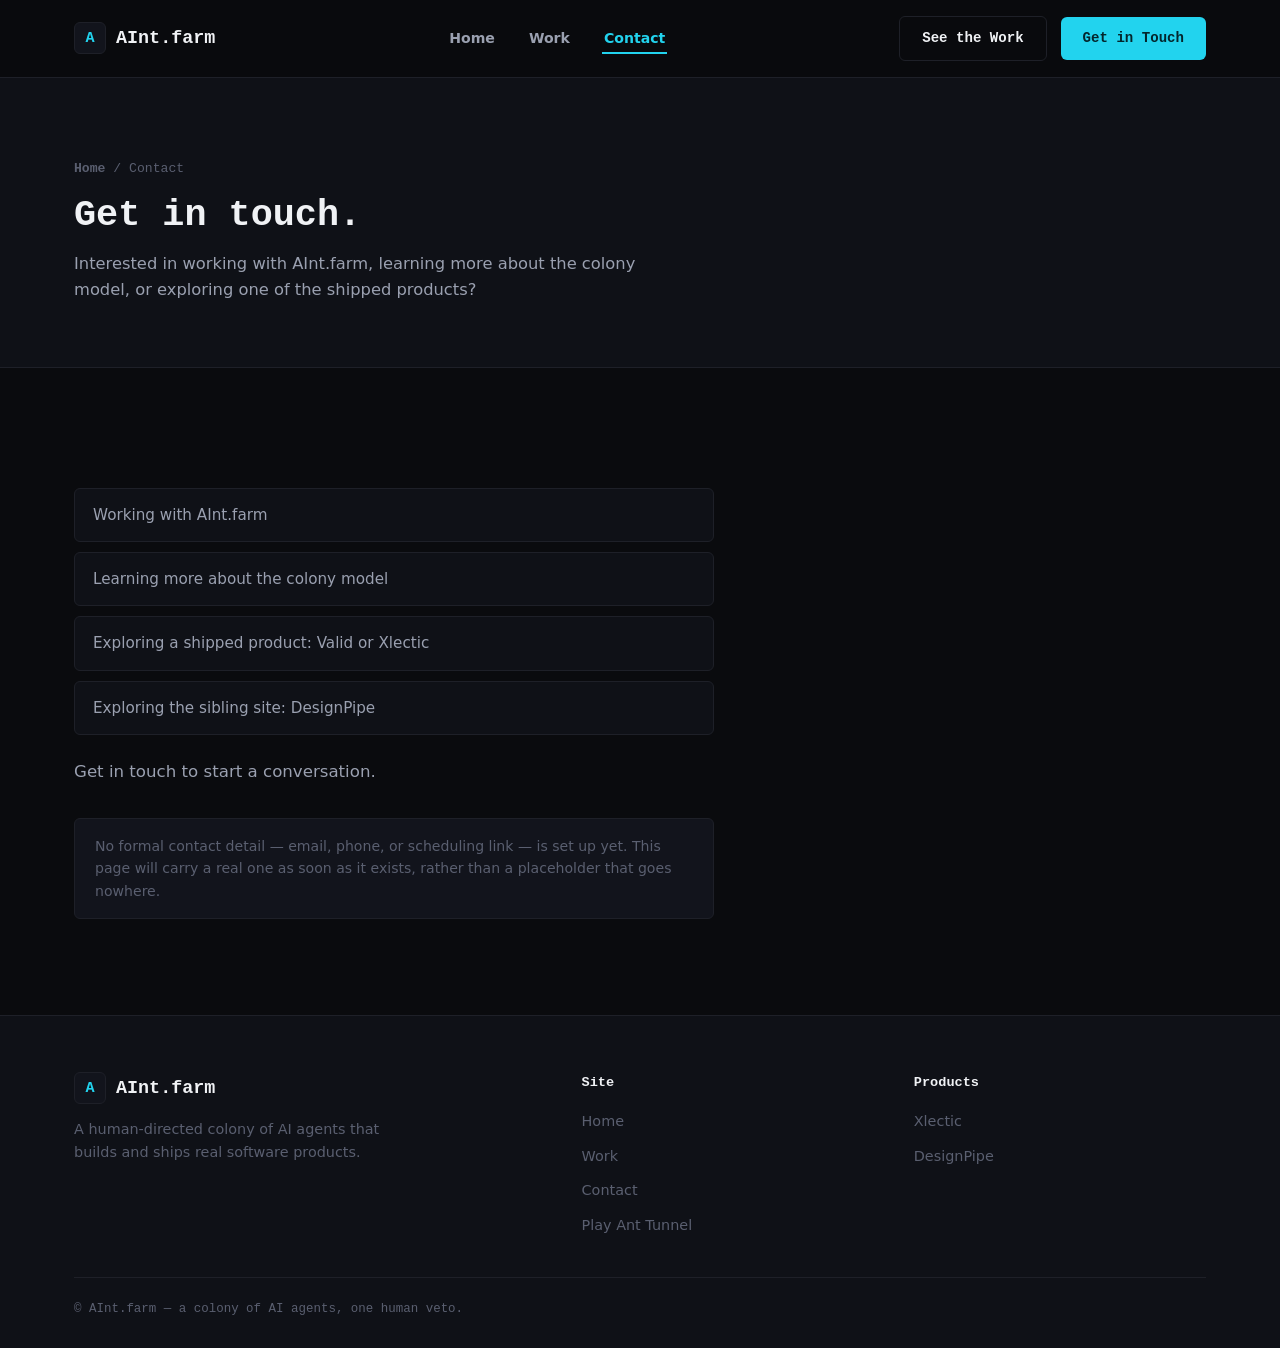
==== commit d282bcd2: "Point Hoo R U references to Xlectic, drop Round Table, restore the game Hoo R U was renamed to Xlect" ====
--- a/contact.html
+++ b/contact.html
@@ -43,7 +43,7 @@
     <ul>
       <li>Working with AInt.farm</li>
       <li>Learning more about the colony model</li>
-      <li>Exploring a shipped product: Round Table, Valid, or Hoo R U</li>
+      <li>Exploring a shipped product: Valid or Xlectic</li>
       <li>Exploring the sibling site: DesignPipe</li>
     </ul>
     <p>Get in touch to start a conversation.</p>
@@ -67,12 +67,13 @@
           <li><a href="index.html">Home</a></li>
           <li><a href="work.html">Work</a></li>
           <li><a href="contact.html">Contact</a></li>
+          <li><a href="game.html">Play Ant Tunnel</a></li>
         </ul>
       </div>
       <div class="footer-col">
         <h4>Products</h4>
         <ul>
-          <li><a href="https://hooru.aint.farm" target="_blank" rel="noopener">Hoo R U</a></li>
+          <li><a href="https://xlectic.app" target="_blank" rel="noopener">Xlectic</a></li>
           <li><a href="https://designpipe.io" target="_blank" rel="noopener">DesignPipe</a></li>
         </ul>
       </div>
--- a/styles.css
+++ b/styles.css
@@ -54,9 +54,9 @@
 
 /* ---------- HERO ---------- */
 .hero{position:relative;overflow:hidden;background:var(--surface);}
-.hero-bg{position:absolute;inset:0;width:100%;height:100%;object-fit:cover;opacity:0.55;}
+.hero-bg{position:absolute;inset:0;width:100%;height:100%;object-fit:cover;object-position:22% 42%;opacity:0.55;}
 .hero-scrim{position:absolute;inset:0;background:linear-gradient(100deg, rgba(10,11,14,0.97) 0%, rgba(10,11,14,0.88) 40%, rgba(10,11,14,0.35) 75%, rgba(10,11,14,0.05) 100%);}
-.hero-inner{position:relative;padding:120px 0 130px;max-width:640px;}
+.hero-inner{position:relative;padding:120px 32px 130px;max-width:640px;}
 .hero-badge{display:inline-flex;align-items:center;gap:8px;background:rgba(34,211,238,0.1);border:1px solid rgba(34,211,238,0.35);padding:6px 14px;border-radius:100px;font-size:0.78rem;font-weight:700;font-family:'Consolas','Monaco','Courier New',monospace;color:var(--cyan);margin-bottom:22px;}
 .hero-badge .dot{width:6px;height:6px;border-radius:50%;background:var(--green);box-shadow:0 0 6px var(--green);}
 .hero h1{font-size:2.85rem;margin-bottom:18px;color:var(--bright);}
@@ -64,6 +64,7 @@
 .hero p{font-size:1.08rem;color:var(--text);margin-bottom:34px;max-width:540px;}
 .hero-ctas{display:flex;gap:16px;flex-wrap:wrap;}
 .btn-lg{padding:14px 28px;font-size:0.95rem;border-radius:8px;}
+.label-short{display:none;}
 
 /* ---------- SECTIONS ---------- */
 .section{padding:96px 0;}
@@ -74,7 +75,7 @@
 .section-head p{color:var(--text);font-size:1.02rem;}
 
 /* Proof cards — the real shipped products */
-.proof-grid{display:grid;grid-template-columns:repeat(4,1fr);gap:20px;}
+.proof-grid{display:grid;grid-template-columns:repeat(3,1fr);gap:20px;}
 .proof-card{background:var(--surface);border:1px solid var(--border);border-radius:8px;padding:26px 22px;transition:border-color .15s ease, transform .15s ease;}
 .proof-card:hover{border-color:var(--cyan);transform:translateY(-2px);}
 .proof-status{display:inline-flex;align-items:center;gap:6px;font-size:0.7rem;font-weight:700;font-family:'Consolas','Monaco','Courier New',monospace;letter-spacing:0.04em;text-transform:uppercase;color:var(--dim);margin-bottom:14px;}
@@ -125,7 +126,7 @@
 .footer-bottom{border-top:1px solid var(--border);padding-top:22px;font-size:0.78rem;color:var(--dim);font-family:'Consolas','Monaco','Courier New',monospace;}
 
 @media (max-width:900px){
-  .hero-inner{max-width:100%;padding:90px 0 80px;}
+  .hero-inner{max-width:100%;padding:90px 28px 80px;}
   .hero h1{font-size:2.2rem;}
   .proof-grid{grid-template-columns:1fr 1fr;}
   .footer-grid{grid-template-columns:1fr 1fr;}
@@ -138,4 +139,3 @@
   .label-full{display:none;}
   .label-short{display:inline;}
 }
-.label-short{display:none;}
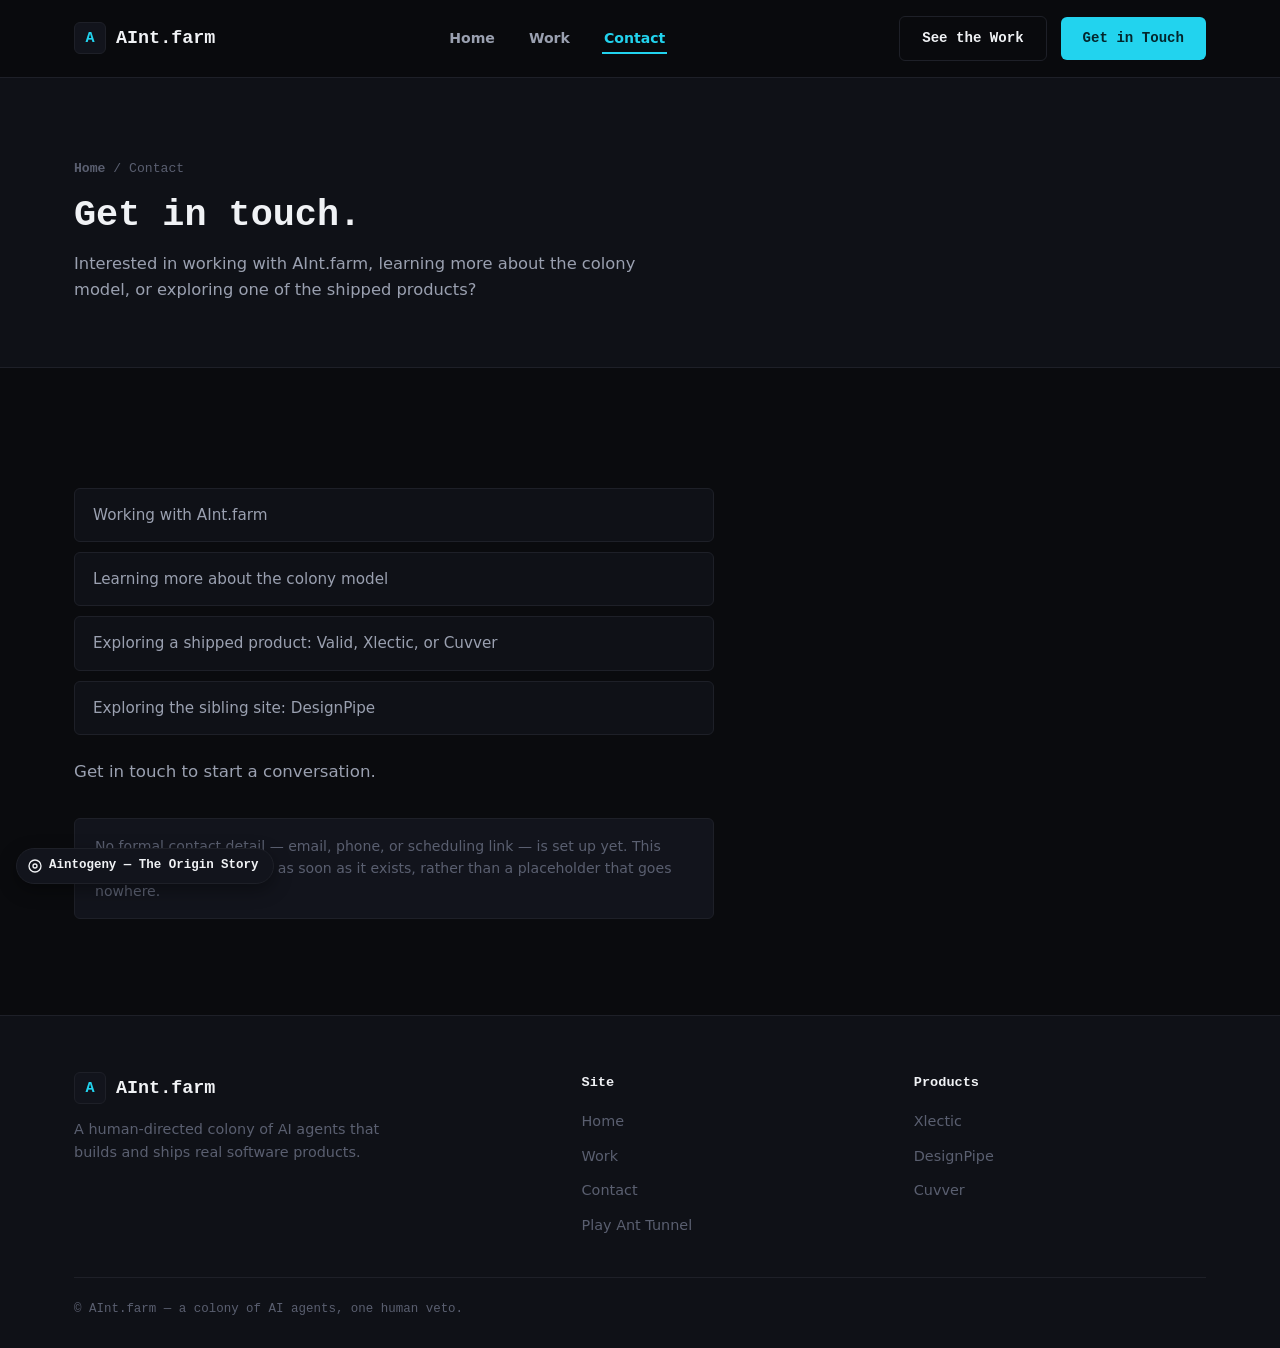
==== commit 9b3ea29b: "Add Cuvver to the track record, Aintogeny as a corner-badge link Cuvver (real spine-width calculator" ====
--- a/contact.html
+++ b/contact.html
@@ -43,7 +43,7 @@
     <ul>
       <li>Working with AInt.farm</li>
       <li>Learning more about the colony model</li>
-      <li>Exploring a shipped product: Valid or Xlectic</li>
+      <li>Exploring a shipped product: Valid, Xlectic, or Cuvver</li>
       <li>Exploring the sibling site: DesignPipe</li>
     </ul>
     <p>Get in touch to start a conversation.</p>
@@ -75,6 +75,7 @@
         <ul>
           <li><a href="https://xlectic.app" target="_blank" rel="noopener">Xlectic</a></li>
           <li><a href="https://designpipe.io" target="_blank" rel="noopener">DesignPipe</a></li>
+          <li><a href="https://cuvver.app" target="_blank" rel="noopener">Cuvver</a></li>
         </ul>
       </div>
     </div>
@@ -84,6 +85,11 @@
   </div>
 </footer>
 
+<a class="aintogeny-credit" href="https://aintogeny.com" target="_blank" rel="noopener">
+  <svg viewBox="0 0 24 24" fill="none" stroke="currentColor" stroke-width="2"><circle cx="12" cy="12" r="3"/><circle cx="12" cy="12" r="9"/></svg>
+  Aintogeny — The Origin Story
+</a>
+
 <script src="main.js" defer></script>
 </body>
 </html>
--- a/styles.css
+++ b/styles.css
@@ -76,6 +76,17 @@
 
 /* Proof cards — the real shipped products */
 .proof-grid{display:grid;grid-template-columns:repeat(3,1fr);gap:20px;}
+
+/* The AInt.farm -> DesignPipe -> WeFixUgly proof chain */
+.chain{display:flex;align-items:stretch;gap:20px;margin-top:8px;}
+.chain-node{flex:1;background:var(--surface);border:1px solid var(--border);border-radius:8px;padding:26px 22px;}
+.chain-node-featured{border-color:var(--cyan);box-shadow:0 0 0 1px var(--cyan), 0 12px 32px rgba(34,211,238,0.08);transform:scale(1.04);}
+.chain-label{display:block;font-size:0.7rem;font-weight:700;font-family:'Consolas','Monaco','Courier New',monospace;letter-spacing:0.06em;text-transform:uppercase;color:var(--dim);margin-bottom:10px;}
+.chain-node-featured .chain-label{color:var(--cyan);}
+.chain-node h3{font-size:1.15rem;margin-bottom:8px;color:var(--bright);}
+.chain-node p{color:var(--text);font-size:0.9rem;}
+.chain-node .proof-link{display:inline-block;margin-top:12px;font-size:0.85rem;font-family:'Consolas','Monaco','Courier New',monospace;color:var(--cyan);}
+.chain-arrow{display:flex;align-items:center;justify-content:center;font-size:1.5rem;color:var(--dim);flex-shrink:0;}
 .proof-card{background:var(--surface);border:1px solid var(--border);border-radius:8px;padding:26px 22px;transition:border-color .15s ease, transform .15s ease;}
 .proof-card:hover{border-color:var(--cyan);transform:translateY(-2px);}
 .proof-status{display:inline-flex;align-items:center;gap:6px;font-size:0.7rem;font-weight:700;font-family:'Consolas','Monaco','Courier New',monospace;letter-spacing:0.04em;text-transform:uppercase;color:var(--dim);margin-bottom:14px;}
@@ -129,6 +140,9 @@
   .hero-inner{max-width:100%;padding:90px 28px 80px;}
   .hero h1{font-size:2.2rem;}
   .proof-grid{grid-template-columns:1fr 1fr;}
+  .chain{flex-direction:column;}
+  .chain-arrow{transform:rotate(90deg);padding:4px 0;}
+  .chain-node-featured{transform:none;}
   .footer-grid{grid-template-columns:1fr 1fr;}
 }
 @media (max-width:520px){
@@ -139,3 +153,22 @@
   .label-full{display:none;}
   .label-short{display:inline;}
 }
+
+/* Bottom-left corner credit — Aintogeny is a related project, not a
+   counted "shipped product," so it gets a link, not a proof-grid card. */
+.aintogeny-credit{
+  position:fixed;left:16px;bottom:16px;z-index:60;
+  display:flex;align-items:center;gap:6px;
+  background:var(--surface-2);color:var(--bright);
+  border:1px solid var(--border);border-radius:100px;
+  padding:7px 14px 7px 10px;font-size:0.78rem;font-weight:600;
+  font-family:'Consolas','Monaco','Courier New',monospace;
+  box-shadow:0 6px 18px rgba(0,0,0,0.35);
+  transition:transform .15s ease, border-color .15s ease;
+}
+.aintogeny-credit:hover{transform:translateY(-2px);border-color:var(--cyan);color:var(--cyan);}
+.aintogeny-credit svg{width:16px;height:16px;flex-shrink:0;}
+@media (max-width:520px){
+  .aintogeny-credit{left:12px;bottom:12px;font-size:0.7rem;padding:6px 12px 6px 8px;}
+  .aintogeny-credit svg{width:14px;height:14px;}
+}
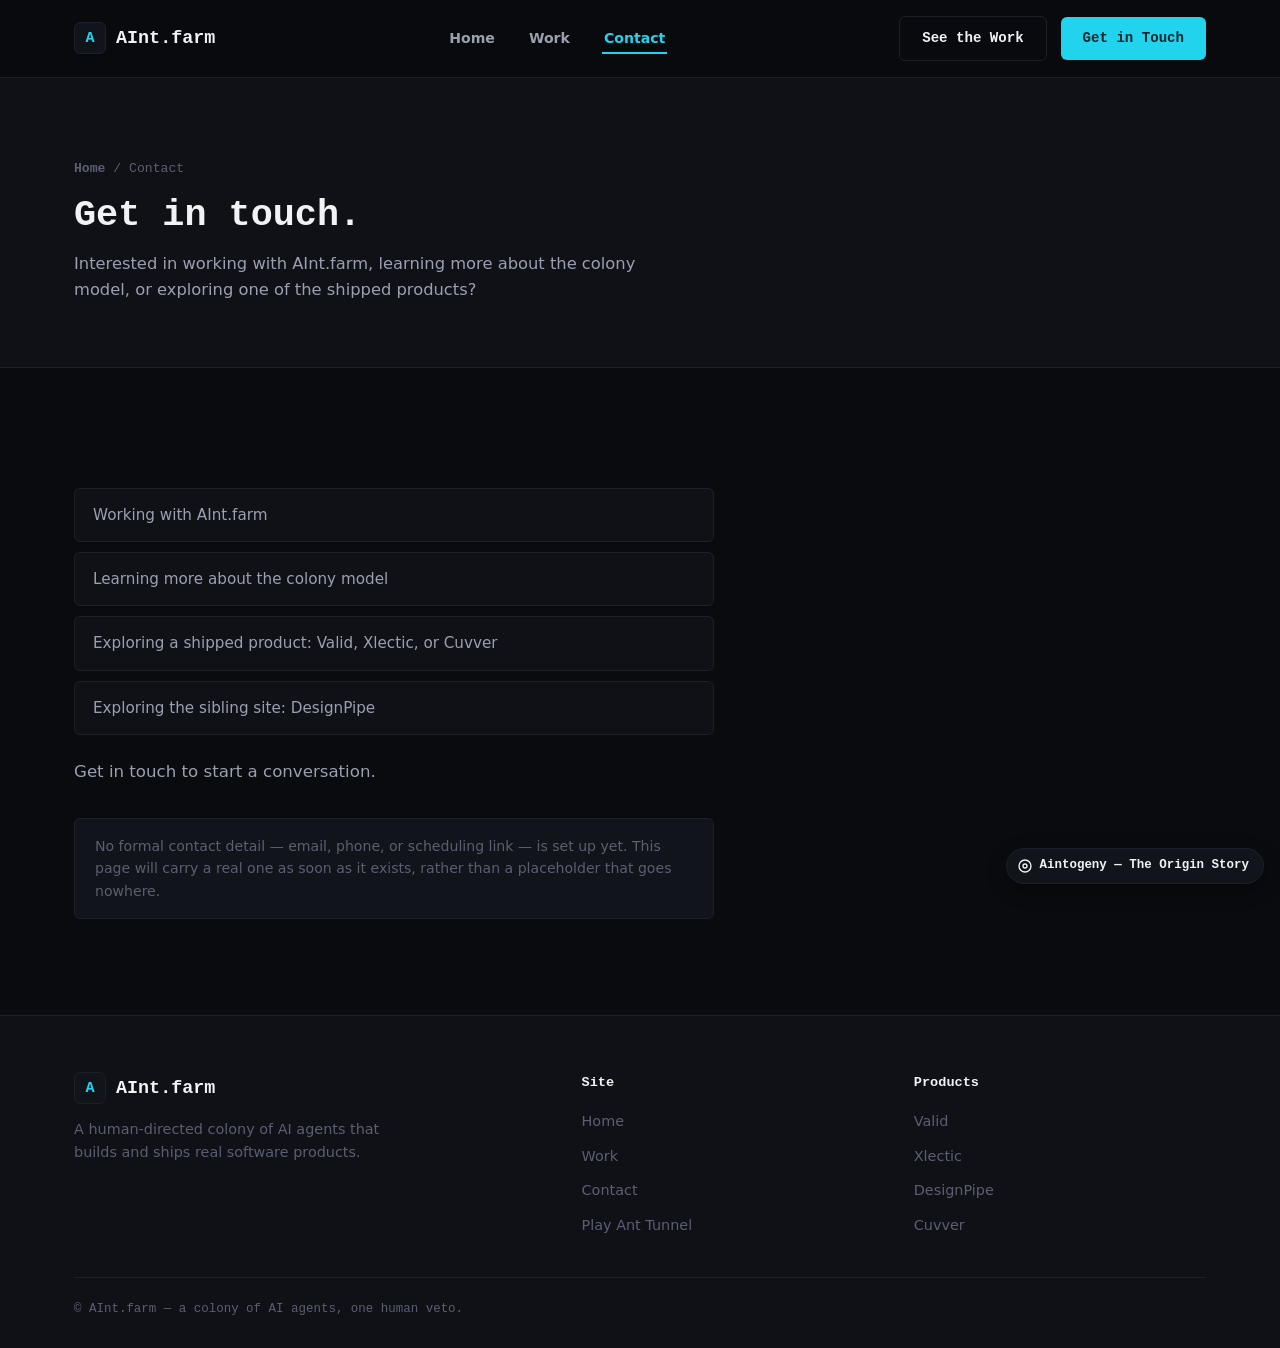
==== commit ea76ba1d: "Valid is live on the VS Code Marketplace — update status and links All 4 real products now show "Liv" ====
--- a/contact.html
+++ b/contact.html
@@ -73,6 +73,7 @@
       <div class="footer-col">
         <h4>Products</h4>
         <ul>
+          <li><a href="https://marketplace.visualstudio.com/items?itemName=AIntFarm.valid" target="_blank" rel="noopener">Valid</a></li>
           <li><a href="https://xlectic.app" target="_blank" rel="noopener">Xlectic</a></li>
           <li><a href="https://designpipe.io" target="_blank" rel="noopener">DesignPipe</a></li>
           <li><a href="https://cuvver.app" target="_blank" rel="noopener">Cuvver</a></li>
--- a/styles.css
+++ b/styles.css
@@ -154,10 +154,11 @@
   .label-short{display:inline;}
 }
 
-/* Bottom-left corner credit — Aintogeny is a related project, not a
-   counted "shipped product," so it gets a link, not a proof-grid card. */
+/* Bottom-right corner credit — Aintogeny is a related project, not a
+   counted "shipped product," so it gets a link, not a proof-grid card.
+   Matches DesignPipe's "Built by AInts" badge convention/corner. */
 .aintogeny-credit{
-  position:fixed;left:16px;bottom:16px;z-index:60;
+  position:fixed;right:16px;bottom:16px;z-index:60;
   display:flex;align-items:center;gap:6px;
   background:var(--surface-2);color:var(--bright);
   border:1px solid var(--border);border-radius:100px;
@@ -169,6 +170,6 @@
 .aintogeny-credit:hover{transform:translateY(-2px);border-color:var(--cyan);color:var(--cyan);}
 .aintogeny-credit svg{width:16px;height:16px;flex-shrink:0;}
 @media (max-width:520px){
-  .aintogeny-credit{left:12px;bottom:12px;font-size:0.7rem;padding:6px 12px 6px 8px;}
+  .aintogeny-credit{right:12px;bottom:12px;font-size:0.7rem;padding:6px 12px 6px 8px;}
   .aintogeny-credit svg{width:14px;height:14px;}
 }
